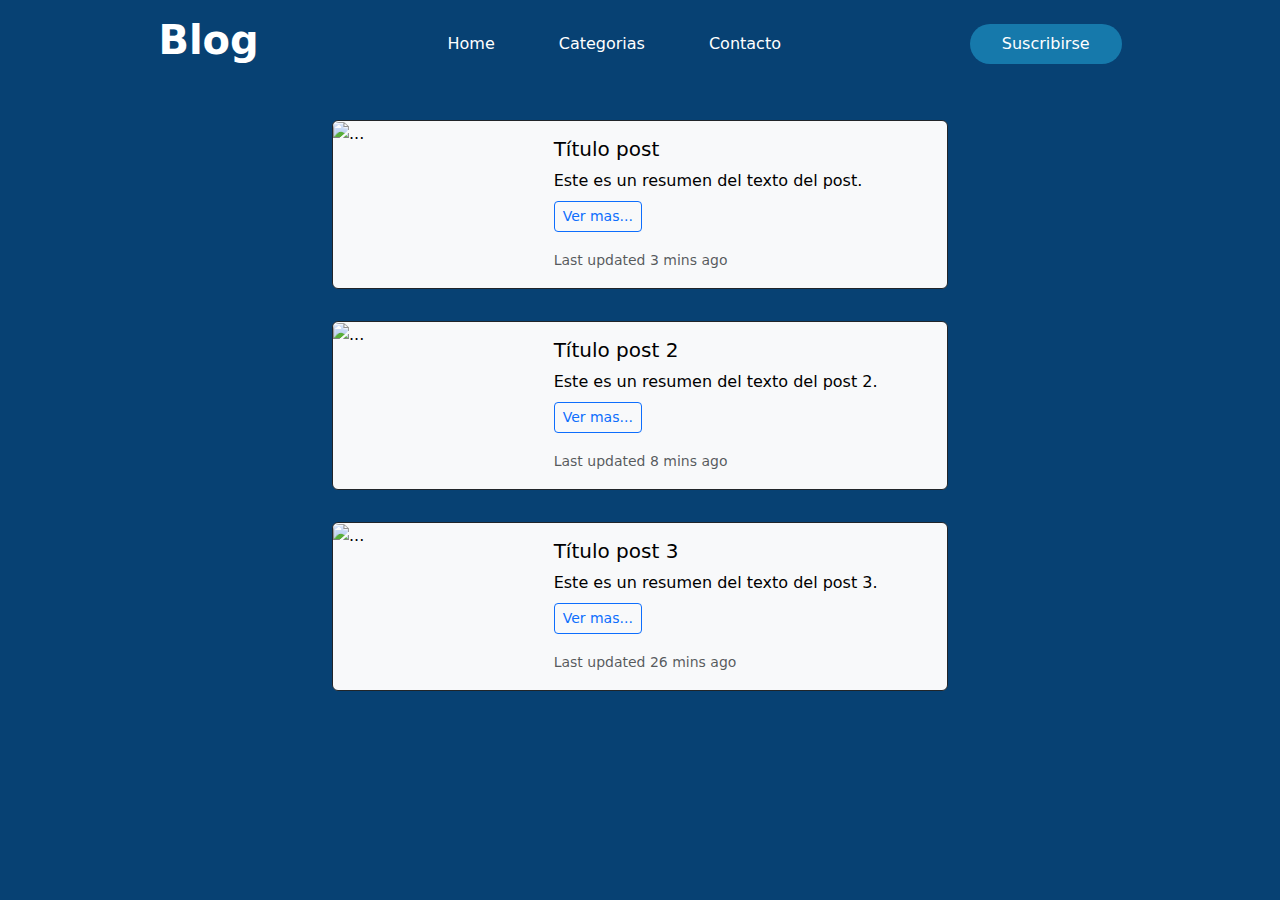
==== index.html @ 3eaf2124 "arreglos en cards" ====
<!DOCTYPE html>
<html lang="en">

<head>
  <meta charset="UTF-8" />
  <meta name="viewport" content="width=device-width, initial-scale=1.0" />
  <link href="https://cdn.jsdelivr.net/npm/bootstrap@5.3.3/dist/css/bootstrap.min.css" rel="stylesheet"
    integrity="sha384-QWTKZyjpPEjISv5WaRU9OFeRpok6YctnYmDr5pNlyT2bRjXh0JMhjY6hW+ALEwIH" crossorigin="anonymous" />
  <link rel="stylesheet" href="main.css" />
  <title>Maqueta Blog</title>
</head>

<body>
  <div class="mb-5">
    <header>
      <h1>Blog</h1>
      <nav id="nav-desktop">
        <ul>
          <li><a href="#">Home</a></li>
          <li><a href="#">Categorias</a></li>
          <!-- <li><a href="post.html">Posts</a></li> -->
          <!-- <li><a href="#">Ultimos</a></li> -->
          <li><a href="contact.html">Contacto</a></li>
        </ul>
      </nav>
      <button>Suscribirse</button>

      <div id="hamburger-icon" onclick="toggleMobileMenu(this)">
        <div class="bar1"></div>
        <div class="bar2"></div>
        <div class="bar3"></div>
        <ul class="mobile-menu">
          <li><a href="#">Home</a></li>
          <li><a href="#">Categorias</a></li>
          <!-- <li><a href="post.html">Posts</a></li> -->
          <!-- <li><a href="/#">Ultimos</a></li> -->
          <li><a href="contact.html">Contacto</a></li>
          <li><a href="/#">Suscribirse</a></li>
        </ul>
      </div>
    </header>
  </div>

  <div id="main-content" class="container d-flex flex-column gap-3 justify-content-center w-50">
    <div class="card text-bg-light border-dark mb-3">
      <div class="row g-0">
        <div class="col-md-4">
          <img src="https://picsum.photos/id/200/300/170" class="img-fluid rounded-start" alt="..." />
        </div>
        <div class="col-md-8">
          <div class="card-body">
            <h5 class="card-title">Título post</h5>
            <p class="card-text">
              Este es un resumen del texto del post. <br />              
              <a href="./post.html" class="btn btn-outline-primary btn-sm mt-2">Ver mas...</a>
            </p>
            <p class="card-text">
              <small class="text-body-secondary">Last updated 3 mins ago</small>
            </p>
          </div>
        </div>
      </div>
    </div>

    <div class="card text-bg-light border-dark mb-3">
      <div class="row g-0">
        <div class="col-md-4">
          <img src="https://picsum.photos/id/100/300/170" class="img-fluid rounded-start" alt="..." />
        </div>
        <div class="col-md-8">
          <div class="card-body">
            <h5 class="card-title">Título post 2</h5>
            <p class="card-text">
              Este es un resumen del texto del post 2. <br />
              <a href="./post.html" class="btn btn-outline-primary btn-sm mt-2">Ver mas...</a>
            </p>
            <p class="card-text">
              <small class="text-body-secondary">Last updated 8 mins ago</small>
            </p>
          </div>
        </div>
      </div>
    </div>

    <div class="card text-bg-light border-dark mb-3">
      <div class="row g-0">
        <div class="col-md-4">
          <img src="https://picsum.photos/id/300/300/170" class="img-fluid rounded-start" alt="..." />
        </div>
        <div class="col-md-8">
          <div class="card-body">
            <h5 class="card-title">Título post 3</h5>
            <p class="card-text">
              Este es un resumen del texto del post 3. <br />
              <a href="./post.html" class="btn btn-outline-primary btn-sm mt-2">Ver mas...</a>
            </p>
            <p class="card-text">
              <small class="text-body-secondary">Last updated 26 mins ago</small>
            </p>
          </div>
        </div>
      </div>
    </div>

  </div>

  <script src="https://cdn.jsdelivr.net/npm/bootstrap@5.3.3/dist/js/bootstrap.bundle.min.js"
    integrity="sha384-YvpcrYf0tY3lHB60NNkmXc5s9fDVZLESaAA55NDzOxhy9GkcIdslK1eN7N6jIeHz"
    crossorigin="anonymous"></script>
  <script src="index.js"></script>
</body>

</html>
---- main.css ----
body {
  background-color: #074173;
  color: #fff;
}

header {
  margin: 0.5rem 1rem;
  display: flex;
  flex-direction: row;
  justify-content: space-between;
}

h1 {
  font-weight: 700;
  font-size: 2.5em;
  text-align: center;
}

a {
  text-decoration: none;
}

nav ul a {
  text-decoration: none;
  color: #fff;
}

nav ul a:hover {
  border-bottom: 1px solid #5fbdff;
  color: #5fbdff;
  transition: all 0.1s;
}

ul {
  display: flex;
  flex-direction: column;
  justify-content: center;
  align-items: center;
  margin-bottom: 0;
  padding-left: 0;
}

li {
  list-style-type: none;
}

button {
  background-color: #1679ab;
  border: 0;
  border-radius: 25px;
  outline: none;
  padding: 0.5rem 2rem;
  color: white;
}

header button {
  display: none;
}

button:hover {
  background-color: #5fbdff;
  transition: background-color 0.3s;
}

#nav-desktop {
  display: none;
}

#hamburger-icon {
  margin: auto 0;
  display: flex;
  flex-direction: column;
  cursor: pointer;
}

#hamburger-icon div {
  width: 35px;
  height: 3px;
  background-color: white;
  margin: 6px 0;
  transition: 0.4s;
}

.open .bar1 {
  -webkit-transform: rotate(-45deg) translate(-6px, 6px);
  transform: rotate(-45deg) translate(-10px, 10px);
}

.open .bar2 {
  opacity: 0;
}

.open .bar3 {
  -webkit-transform: rotate(45deg) translate(-6px, -8px);
  transform: rotate(45deg) translate(-10px, -10px);
}

.open .mobile-menu {
  display: flex;
  flex-direction: column;
  align-items: center;
  justify-content: flex-start;
}

.mobile-menu {
  display: none;
  position: absolute;
  top: 50px;
  left: 0;
  height: calc(100vh - 50px);
  width: 100%;
}

.mobile-menu li {
  margin-bottom: 10px;
}

@media (min-width: 768px) {
  header {
    flex-direction: row;
    margin: 1rem 4rem;
    justify-content: space-around;
    align-items: center;
  }

  ul {
    flex-direction: row;
    justify-content: center;
    gap: 4rem;
    align-items: center;
    margin-bottom: 0;
  }

  header nav {
    display: block;
  }

  #hamburger-icon {
    display: none;
  }

  #nav-desktop {
    display: flex;
  }
  header button {
    display: block;
  }
}
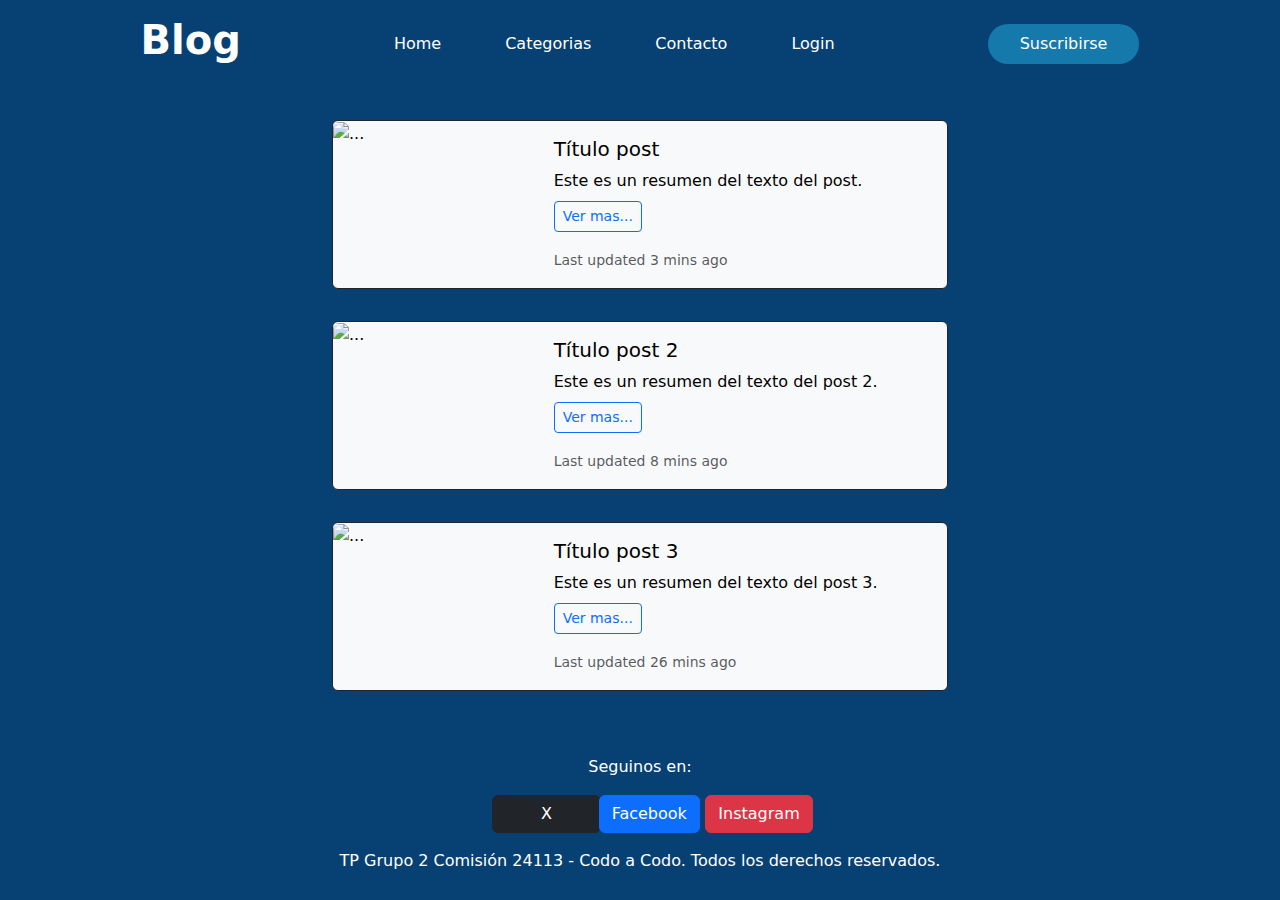
==== commit 7ea9c9aa: "footer carlos y arreglos menu" ====
--- a/index.html
+++ b/index.html
@@ -16,11 +16,11 @@
       <h1>Blog</h1>
       <nav id="nav-desktop">
         <ul>
-          <li><a href="#">Home</a></li>
-          <li><a href="#">Categorias</a></li>
-          <!-- <li><a href="post.html">Posts</a></li> -->
+          <li><a href="./index.html">Home</a></li>
+          <li><a href="#">Categorias</a></li>          
           <!-- <li><a href="#">Ultimos</a></li> -->
           <li><a href="contact.html">Contacto</a></li>
+          <li><a href="#">Login</a></li>
         </ul>
       </nav>
       <button>Suscribirse</button>
@@ -30,11 +30,12 @@
         <div class="bar2"></div>
         <div class="bar3"></div>
         <ul class="mobile-menu">
-          <li><a href="#">Home</a></li>
+          <li><a href="./index.html">Home</a></li>
           <li><a href="#">Categorias</a></li>
           <!-- <li><a href="post.html">Posts</a></li> -->
           <!-- <li><a href="/#">Ultimos</a></li> -->
           <li><a href="contact.html">Contacto</a></li>
+          <li><a href="#">Login</a></li>
           <li><a href="/#">Suscribirse</a></li>
         </ul>
       </div>
@@ -85,7 +86,7 @@
     <div class="card text-bg-light border-dark mb-3">
       <div class="row g-0">
         <div class="col-md-4">
-          <img src="https://picsum.photos/id/300/300/170" class="img-fluid rounded-start" alt="..." />
+          <img src="https://picsum.photos/id/305/300/170" class="img-fluid rounded-start" alt="..." />
         </div>
         <div class="col-md-8">
           <div class="card-body">
@@ -104,6 +105,29 @@
 
   </div>
 
+  <!-- pie de pagina -->
+  <footer class="container-fluid d-flex flex-column justify-content-center mt-5 gap-3">
+    <div class="row">
+      <div class="col-12 text-center">Seguinos en:</div>
+    </div>
+    <div class="row justify-content-center">
+      <div class="col-1 text-center">
+        <a href="https://twitter.com/inicio" target="_blank" class="btn btn-dark ps-5 pe-5">X</a>
+      </div>
+      <div class="col-1 text-center">
+        <a href="https://facebook.com/inicio" target="_blank" class="btn btn-primary">Facebook</a>
+      </div>
+      <div class="col-1 text-center">
+        <a href="https://instagram.com/inicio" target="_blank" class="btn btn-danger">Instagram</a>
+      </div>
+    </div>
+    <div class="row">
+      <div class="col-12 text-center">
+        TP Grupo 2 Comisión 24113 - Codo a Codo. Todos los derechos reservados.
+      </div>
+    </div>
+  </footer>
+
   <script src="https://cdn.jsdelivr.net/npm/bootstrap@5.3.3/dist/js/bootstrap.bundle.min.js"
     integrity="sha384-YvpcrYf0tY3lHB60NNkmXc5s9fDVZLESaAA55NDzOxhy9GkcIdslK1eN7N6jIeHz"
     crossorigin="anonymous"></script>
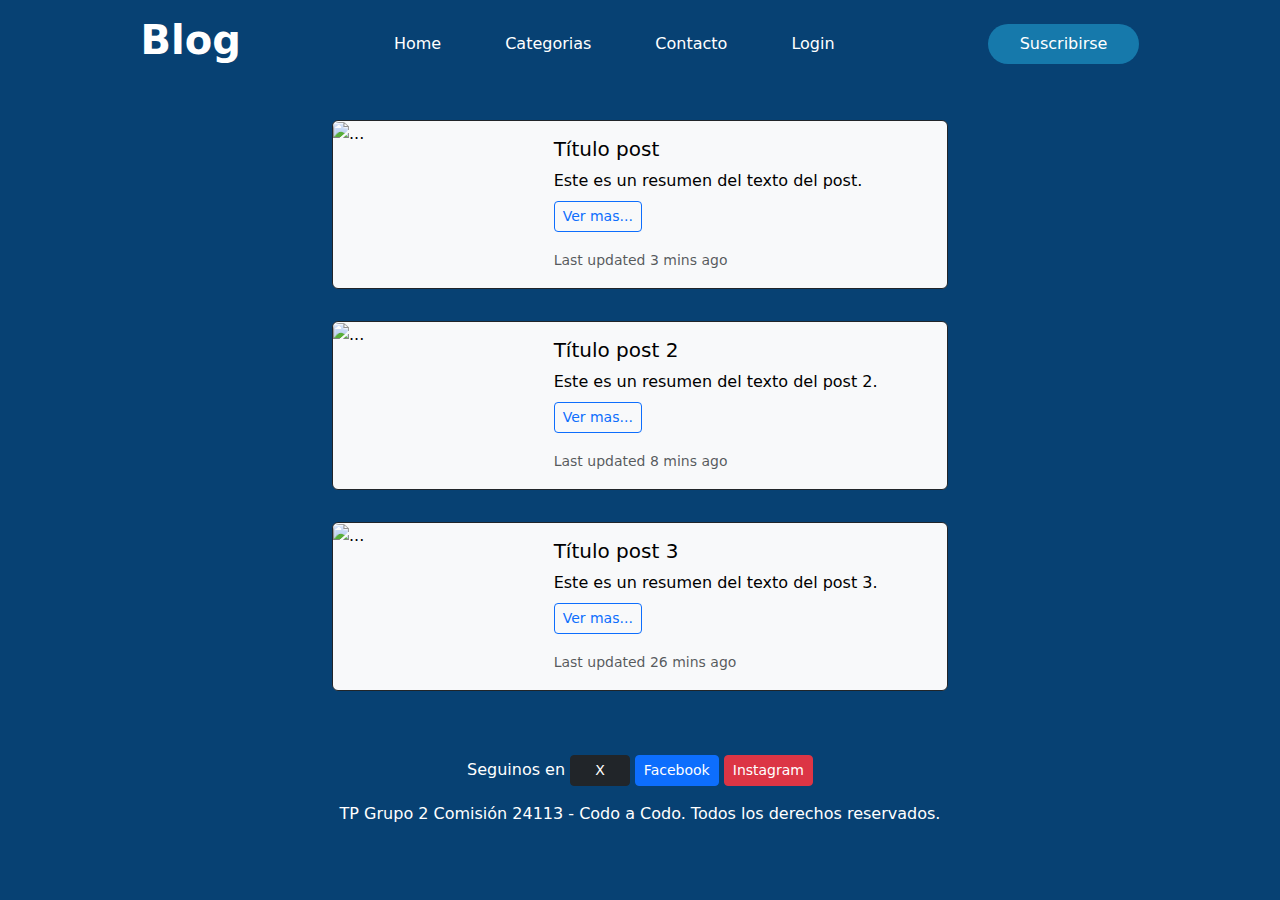
==== commit 2b61c851: "correcciones footer" ====
--- a/index.html
+++ b/index.html
@@ -1,137 +1,185 @@
 <!DOCTYPE html>
 <html lang="en">
+  <head>
+    <meta charset="UTF-8" />
+    <meta name="viewport" content="width=device-width, initial-scale=1.0" />
+    <link
+      href="https://cdn.jsdelivr.net/npm/bootstrap@5.3.3/dist/css/bootstrap.min.css"
+      rel="stylesheet"
+      integrity="sha384-QWTKZyjpPEjISv5WaRU9OFeRpok6YctnYmDr5pNlyT2bRjXh0JMhjY6hW+ALEwIH"
+      crossorigin="anonymous"
+    />
+    <link rel="stylesheet" href="main.css" />
+    <title>Maqueta Blog</title>
+  </head>
 
-<head>
-  <meta charset="UTF-8" />
-  <meta name="viewport" content="width=device-width, initial-scale=1.0" />
-  <link href="https://cdn.jsdelivr.net/npm/bootstrap@5.3.3/dist/css/bootstrap.min.css" rel="stylesheet"
-    integrity="sha384-QWTKZyjpPEjISv5WaRU9OFeRpok6YctnYmDr5pNlyT2bRjXh0JMhjY6hW+ALEwIH" crossorigin="anonymous" />
-  <link rel="stylesheet" href="main.css" />
-  <title>Maqueta Blog</title>
-</head>
+  <body>
+    <div class="mb-5">
+      <header>
+        <h1>Blog</h1>
+        <nav id="nav-desktop">
+          <ul>
+            <li><a href="./index.html">Home</a></li>
+            <li><a href="#">Categorias</a></li>
+            <!-- <li><a href="#">Ultimos</a></li> -->
+            <li><a href="contact.html">Contacto</a></li>
+            <li><a href="#">Login</a></li>
+          </ul>
+        </nav>
+        <button>Suscribirse</button>
 
-<body>
-  <div class="mb-5">
-    <header>
-      <h1>Blog</h1>
-      <nav id="nav-desktop">
-        <ul>
-          <li><a href="./index.html">Home</a></li>
-          <li><a href="#">Categorias</a></li>          
-          <!-- <li><a href="#">Ultimos</a></li> -->
-          <li><a href="contact.html">Contacto</a></li>
-          <li><a href="#">Login</a></li>
-        </ul>
-      </nav>
-      <button>Suscribirse</button>
+        <div id="hamburger-icon" onclick="toggleMobileMenu(this)">
+          <div class="bar1"></div>
+          <div class="bar2"></div>
+          <div class="bar3"></div>
+          <ul class="mobile-menu">
+            <li><a href="./index.html">Home</a></li>
+            <li><a href="#">Categorias</a></li>
+            <!-- <li><a href="post.html">Posts</a></li> -->
+            <!-- <li><a href="/#">Ultimos</a></li> -->
+            <li><a href="contact.html">Contacto</a></li>
+            <li><a href="#">Login</a></li>
+            <li><a href="/#">Suscribirse</a></li>
+          </ul>
+        </div>
+      </header>
+    </div>
 
-      <div id="hamburger-icon" onclick="toggleMobileMenu(this)">
-        <div class="bar1"></div>
-        <div class="bar2"></div>
-        <div class="bar3"></div>
-        <ul class="mobile-menu">
-          <li><a href="./index.html">Home</a></li>
-          <li><a href="#">Categorias</a></li>
-          <!-- <li><a href="post.html">Posts</a></li> -->
-          <!-- <li><a href="/#">Ultimos</a></li> -->
-          <li><a href="contact.html">Contacto</a></li>
-          <li><a href="#">Login</a></li>
-          <li><a href="/#">Suscribirse</a></li>
-        </ul>
+    <div
+      id="main-content"
+      class="container d-flex flex-column gap-3 justify-content-center w-50"
+    >
+      <div class="card text-bg-light border-dark mb-3">
+        <div class="row g-0">
+          <div class="col-md-4">
+            <img
+              src="https://picsum.photos/id/200/300/170"
+              class="img-fluid rounded-start"
+              alt="..."
+            />
+          </div>
+          <div class="col-md-8">
+            <div class="card-body">
+              <h5 class="card-title">Título post</h5>
+              <p class="card-text">
+                Este es un resumen del texto del post. <br />
+                <a
+                  href="./post.html"
+                  class="btn btn-outline-primary btn-sm mt-2"
+                  >Ver mas...</a
+                >
+              </p>
+              <p class="card-text">
+                <small class="text-body-secondary"
+                  >Last updated 3 mins ago</small
+                >
+              </p>
+            </div>
+          </div>
+        </div>
       </div>
-    </header>
-  </div>
 
-  <div id="main-content" class="container d-flex flex-column gap-3 justify-content-center w-50">
-    <div class="card text-bg-light border-dark mb-3">
-      <div class="row g-0">
-        <div class="col-md-4">
-          <img src="https://picsum.photos/id/200/300/170" class="img-fluid rounded-start" alt="..." />
+      <div class="card text-bg-light border-dark mb-3">
+        <div class="row g-0">
+          <div class="col-md-4">
+            <img
+              src="https://picsum.photos/id/100/300/170"
+              class="img-fluid rounded-start"
+              alt="..."
+            />
+          </div>
+          <div class="col-md-8">
+            <div class="card-body">
+              <h5 class="card-title">Título post 2</h5>
+              <p class="card-text">
+                Este es un resumen del texto del post 2. <br />
+                <a
+                  href="./post.html"
+                  class="btn btn-outline-primary btn-sm mt-2"
+                  >Ver mas...</a
+                >
+              </p>
+              <p class="card-text">
+                <small class="text-body-secondary"
+                  >Last updated 8 mins ago</small
+                >
+              </p>
+            </div>
+          </div>
         </div>
-        <div class="col-md-8">
-          <div class="card-body">
-            <h5 class="card-title">Título post</h5>
-            <p class="card-text">
-              Este es un resumen del texto del post. <br />              
-              <a href="./post.html" class="btn btn-outline-primary btn-sm mt-2">Ver mas...</a>
-            </p>
-            <p class="card-text">
-              <small class="text-body-secondary">Last updated 3 mins ago</small>
-            </p>
+      </div>
+
+      <div class="card text-bg-light border-dark mb-3">
+        <div class="row g-0">
+          <div class="col-md-4">
+            <img
+              src="https://picsum.photos/id/305/300/170"
+              class="img-fluid rounded-start"
+              alt="..."
+            />
+          </div>
+          <div class="col-md-8">
+            <div class="card-body">
+              <h5 class="card-title">Título post 3</h5>
+              <p class="card-text">
+                Este es un resumen del texto del post 3. <br />
+                <a
+                  href="./post.html"
+                  class="btn btn-outline-primary btn-sm mt-2"
+                  >Ver mas...</a
+                >
+              </p>
+              <p class="card-text">
+                <small class="text-body-secondary"
+                  >Last updated 26 mins ago</small
+                >
+              </p>
+            </div>
           </div>
         </div>
       </div>
     </div>
 
-    <div class="card text-bg-light border-dark mb-3">
-      <div class="row g-0">
-        <div class="col-md-4">
-          <img src="https://picsum.photos/id/100/300/170" class="img-fluid rounded-start" alt="..." />
-        </div>
-        <div class="col-md-8">
-          <div class="card-body">
-            <h5 class="card-title">Título post 2</h5>
-            <p class="card-text">
-              Este es un resumen del texto del post 2. <br />
-              <a href="./post.html" class="btn btn-outline-primary btn-sm mt-2">Ver mas...</a>
-            </p>
-            <p class="card-text">
-              <small class="text-body-secondary">Last updated 8 mins ago</small>
-            </p>
-          </div>
+    <!-- pie de pagina -->
+    <footer
+      class="container-fluid d-flex flex-column justify-content-center mt-5 gap-3"
+    >
+      <div class="row">
+        <div class="col text-center">
+          Seguinos en
+          <a
+            href="https://twitter.com/inicio"
+            target="_blank"
+            class="btn btn-dark btn-sm ps-4 pe-4"
+            >X</a
+          >
+          <a
+            href="https://facebook.com/inicio"
+            target="_blank"
+            class="btn btn-primary btn-sm"
+            >Facebook</a
+          >
+          <a
+            href="https://instagram.com/inicio"
+            target="_blank"
+            class="btn btn-danger btn-sm"
+            >Instagram</a
+          >
         </div>
       </div>
-    </div>
-
-    <div class="card text-bg-light border-dark mb-3">
-      <div class="row g-0">
-        <div class="col-md-4">
-          <img src="https://picsum.photos/id/305/300/170" class="img-fluid rounded-start" alt="..." />
-        </div>
-        <div class="col-md-8">
-          <div class="card-body">
-            <h5 class="card-title">Título post 3</h5>
-            <p class="card-text">
-              Este es un resumen del texto del post 3. <br />
-              <a href="./post.html" class="btn btn-outline-primary btn-sm mt-2">Ver mas...</a>
-            </p>
-            <p class="card-text">
-              <small class="text-body-secondary">Last updated 26 mins ago</small>
-            </p>
-          </div>
+      <div class="row">
+        <div class="col-12 text-center">
+          TP Grupo 2 Comisión 24113 - Codo a Codo. Todos los derechos
+          reservados.
         </div>
       </div>
-    </div>
+    </footer>
 
-  </div>
-
-  <!-- pie de pagina -->
-  <footer class="container-fluid d-flex flex-column justify-content-center mt-5 gap-3">
-    <div class="row">
-      <div class="col-12 text-center">Seguinos en:</div>
-    </div>
-    <div class="row justify-content-center">
-      <div class="col-1 text-center">
-        <a href="https://twitter.com/inicio" target="_blank" class="btn btn-dark ps-5 pe-5">X</a>
-      </div>
-      <div class="col-1 text-center">
-        <a href="https://facebook.com/inicio" target="_blank" class="btn btn-primary">Facebook</a>
-      </div>
-      <div class="col-1 text-center">
-        <a href="https://instagram.com/inicio" target="_blank" class="btn btn-danger">Instagram</a>
-      </div>
-    </div>
-    <div class="row">
-      <div class="col-12 text-center">
-        TP Grupo 2 Comisión 24113 - Codo a Codo. Todos los derechos reservados.
-      </div>
-    </div>
-  </footer>
-
-  <script src="https://cdn.jsdelivr.net/npm/bootstrap@5.3.3/dist/js/bootstrap.bundle.min.js"
-    integrity="sha384-YvpcrYf0tY3lHB60NNkmXc5s9fDVZLESaAA55NDzOxhy9GkcIdslK1eN7N6jIeHz"
-    crossorigin="anonymous"></script>
-  <script src="index.js"></script>
-</body>
-
-</html>+    <script
+      src="https://cdn.jsdelivr.net/npm/bootstrap@5.3.3/dist/js/bootstrap.bundle.min.js"
+      integrity="sha384-YvpcrYf0tY3lHB60NNkmXc5s9fDVZLESaAA55NDzOxhy9GkcIdslK1eN7N6jIeHz"
+      crossorigin="anonymous"
+    ></script>
+    <script src="index.js"></script>
+  </body>
+</html>
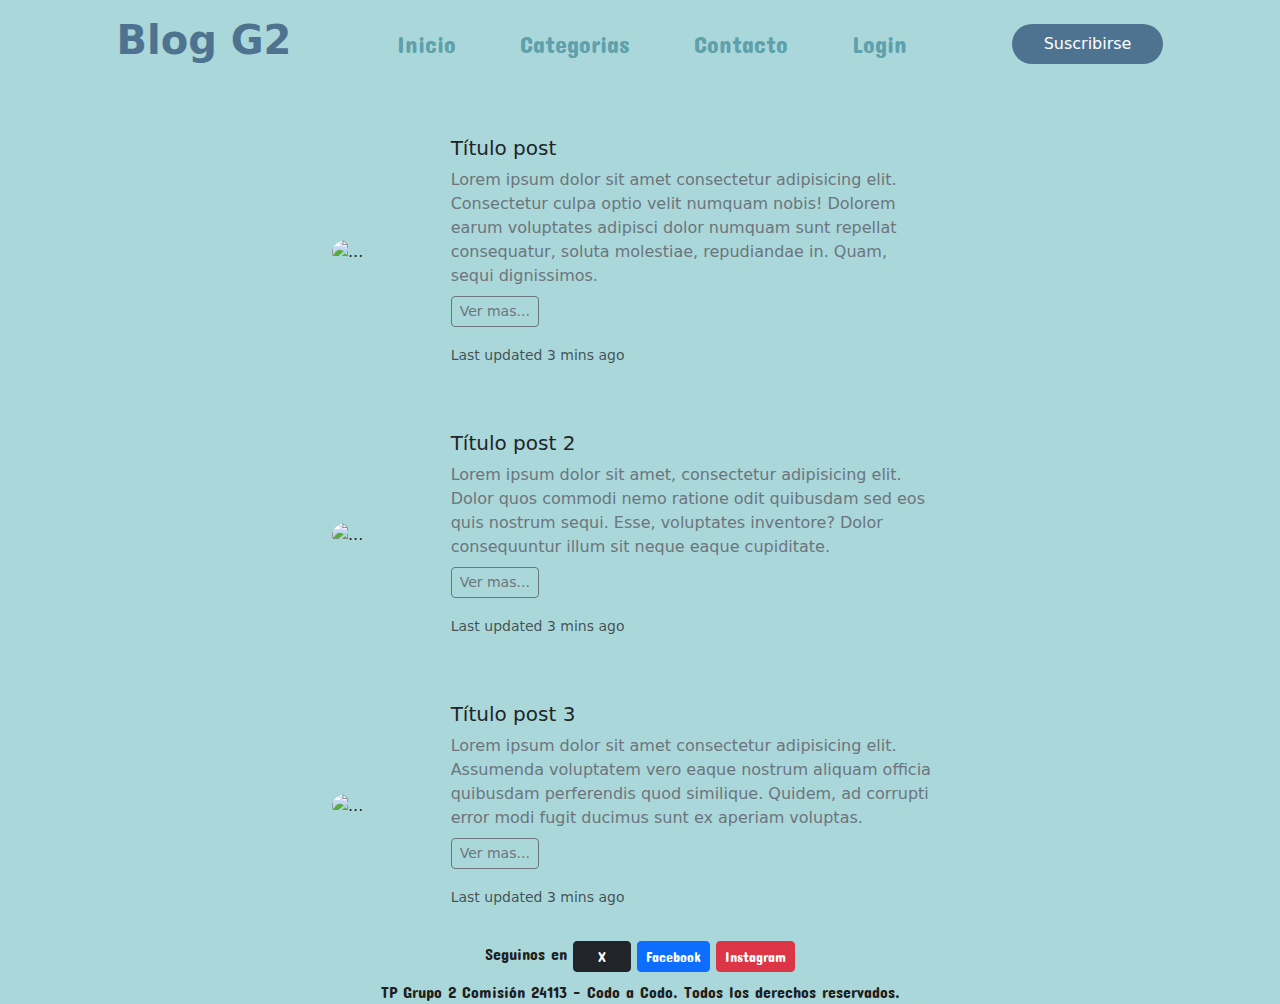
==== commit 5b8a3e95: "modificaciones estilos" ====
--- a/index.html
+++ b/index.html
@@ -1,185 +1,132 @@
 <!DOCTYPE html>
 <html lang="en">
-  <head>
-    <meta charset="UTF-8" />
-    <meta name="viewport" content="width=device-width, initial-scale=1.0" />
-    <link
-      href="https://cdn.jsdelivr.net/npm/bootstrap@5.3.3/dist/css/bootstrap.min.css"
-      rel="stylesheet"
-      integrity="sha384-QWTKZyjpPEjISv5WaRU9OFeRpok6YctnYmDr5pNlyT2bRjXh0JMhjY6hW+ALEwIH"
-      crossorigin="anonymous"
-    />
-    <link rel="stylesheet" href="main.css" />
-    <title>Maqueta Blog</title>
-  </head>
 
-  <body>
-    <div class="mb-5">
-      <header>
-        <h1>Blog</h1>
-        <nav id="nav-desktop">
-          <ul>
-            <li><a href="./index.html">Home</a></li>
-            <li><a href="#">Categorias</a></li>
-            <!-- <li><a href="#">Ultimos</a></li> -->
-            <li><a href="contact.html">Contacto</a></li>
-            <li><a href="#">Login</a></li>
-          </ul>
-        </nav>
-        <button>Suscribirse</button>
+<head>
+  <meta charset="UTF-8" />
+  <meta name="viewport" content="width=device-width, initial-scale=1.0" />
+  <link href="https://cdn.jsdelivr.net/npm/bootstrap@5.3.3/dist/css/bootstrap.min.css" rel="stylesheet"
+    integrity="sha384-QWTKZyjpPEjISv5WaRU9OFeRpok6YctnYmDr5pNlyT2bRjXh0JMhjY6hW+ALEwIH" crossorigin="anonymous" />
+  <link rel="stylesheet" href="main.css" />
+  <title>Blog G2</title>
+</head>
 
-        <div id="hamburger-icon" onclick="toggleMobileMenu(this)">
-          <div class="bar1"></div>
-          <div class="bar2"></div>
-          <div class="bar3"></div>
-          <ul class="mobile-menu">
-            <li><a href="./index.html">Home</a></li>
-            <li><a href="#">Categorias</a></li>
-            <!-- <li><a href="post.html">Posts</a></li> -->
-            <!-- <li><a href="/#">Ultimos</a></li> -->
-            <li><a href="contact.html">Contacto</a></li>
-            <li><a href="#">Login</a></li>
-            <li><a href="/#">Suscribirse</a></li>
-          </ul>
+<body>
+  <div class="mb-5">
+    <header>
+      <h1>Blog G2</h1>
+      <nav id="nav-desktop">
+        <ul>
+          <li><a href="./index.html">Inicio</a></li>
+          <li><a href="#">Categorias</a></li>
+          <!-- <li><a href="#">Ultimos</a></li> -->
+          <li><a href="contact.html">Contacto</a></li>
+          <li><a href="login.html">Login</a></li>
+        </ul>
+      </nav>
+      <button>Suscribirse</button>
+
+      <div id="hamburger-icon" onclick="toggleMobileMenu(this)">
+        <div class="bar1"></div>
+        <div class="bar2"></div>
+        <div class="bar3"></div>
+        <ul class="mobile-menu">
+          <li><a href="./index.html">Inicio</a></li>
+          <li><a href="#">Categorias</a></li>
+          <!-- <li><a href="post.html">Posts</a></li> -->
+          <!-- <li><a href="/#">Ultimos</a></li> -->
+          <li><a href="contact.html">Contacto</a></li>
+          <li><a href="login.html">Login</a></li>
+          <li><a href="/#">Suscribirse</a></li>
+        </ul>
+      </div>
+    </header>
+  </div>
+
+  <div id="main-content" class="container d-flex flex-column gap-3 justify-content-center w-50">
+    <div class="card bg-transparent mb-3 border border-0">
+      <div class="row g-0">
+        <div class="col-md-2 d-flex align-items-center">
+          <img src="https://picsum.photos/id/200/400/400" class="img-fluid rounded-circle" alt="..." />
         </div>
-      </header>
-    </div>
-
-    <div
-      id="main-content"
-      class="container d-flex flex-column gap-3 justify-content-center w-50"
-    >
-      <div class="card text-bg-light border-dark mb-3">
-        <div class="row g-0">
-          <div class="col-md-4">
-            <img
-              src="https://picsum.photos/id/200/300/170"
-              class="img-fluid rounded-start"
-              alt="..."
-            />
-          </div>
-          <div class="col-md-8">
-            <div class="card-body">
-              <h5 class="card-title">Título post</h5>
-              <p class="card-text">
-                Este es un resumen del texto del post. <br />
-                <a
-                  href="./post.html"
-                  class="btn btn-outline-primary btn-sm mt-2"
-                  >Ver mas...</a
-                >
-              </p>
-              <p class="card-text">
-                <small class="text-body-secondary"
-                  >Last updated 3 mins ago</small
-                >
-              </p>
-            </div>
-          </div>
-        </div>
-      </div>
-
-      <div class="card text-bg-light border-dark mb-3">
-        <div class="row g-0">
-          <div class="col-md-4">
-            <img
-              src="https://picsum.photos/id/100/300/170"
-              class="img-fluid rounded-start"
-              alt="..."
-            />
-          </div>
-          <div class="col-md-8">
-            <div class="card-body">
-              <h5 class="card-title">Título post 2</h5>
-              <p class="card-text">
-                Este es un resumen del texto del post 2. <br />
-                <a
-                  href="./post.html"
-                  class="btn btn-outline-primary btn-sm mt-2"
-                  >Ver mas...</a
-                >
-              </p>
-              <p class="card-text">
-                <small class="text-body-secondary"
-                  >Last updated 8 mins ago</small
-                >
-              </p>
-            </div>
-          </div>
-        </div>
-      </div>
-
-      <div class="card text-bg-light border-dark mb-3">
-        <div class="row g-0">
-          <div class="col-md-4">
-            <img
-              src="https://picsum.photos/id/305/300/170"
-              class="img-fluid rounded-start"
-              alt="..."
-            />
-          </div>
-          <div class="col-md-8">
-            <div class="card-body">
-              <h5 class="card-title">Título post 3</h5>
-              <p class="card-text">
-                Este es un resumen del texto del post 3. <br />
-                <a
-                  href="./post.html"
-                  class="btn btn-outline-primary btn-sm mt-2"
-                  >Ver mas...</a
-                >
-              </p>
-              <p class="card-text">
-                <small class="text-body-secondary"
-                  >Last updated 26 mins ago</small
-                >
-              </p>
-            </div>
+        <div class="col-md-10">
+          <div class="card-body">
+            <h5 class="card-title">Título post</h5>
+            <p class="card-text text-secondary">
+              Lorem ipsum dolor sit amet consectetur adipisicing elit. Consectetur culpa optio velit numquam nobis! Dolorem earum voluptates adipisci dolor numquam sunt repellat consequatur, soluta molestiae, repudiandae in. Quam, sequi dignissimos.<br />
+              <a href="./post.html" class="btn btn-outline-secondary btn-sm mt-2">Ver mas...</a>
+            </p>
+            <p class="card-text">
+              <small class="text-body-secondary">Last updated 3 mins ago</small>
+            </p>
           </div>
         </div>
       </div>
     </div>
 
-    <!-- pie de pagina -->
-    <footer
-      class="container-fluid d-flex flex-column justify-content-center mt-5 gap-3"
-    >
-      <div class="row">
-        <div class="col text-center">
-          Seguinos en
-          <a
-            href="https://twitter.com/inicio"
-            target="_blank"
-            class="btn btn-dark btn-sm ps-4 pe-4"
-            >X</a
-          >
-          <a
-            href="https://facebook.com/inicio"
-            target="_blank"
-            class="btn btn-primary btn-sm"
-            >Facebook</a
-          >
-          <a
-            href="https://instagram.com/inicio"
-            target="_blank"
-            class="btn btn-danger btn-sm"
-            >Instagram</a
-          >
+    <div class="card bg-transparent mb-3 border border-0">
+      <div class="row g-0">
+        <div class="col-md-2 d-flex align-items-center">
+          <img src="https://picsum.photos/id/300/400/400" class="img-fluid rounded-circle" alt="..." />
+        </div>
+        <div class="col-md-10">
+          <div class="card-body">
+            <h5 class="card-title">Título post 2</h5>
+            <p class="card-text text-secondary">
+              Lorem ipsum dolor sit amet, consectetur adipisicing elit. Dolor quos commodi nemo ratione odit quibusdam sed eos quis nostrum sequi. Esse, voluptates inventore? Dolor consequuntur illum sit neque eaque cupiditate.<br />
+              <a href="./post.html" class="btn btn-outline-secondary btn-sm mt-2">Ver mas...</a>
+            </p>
+            <p class="card-text">
+              <small class="text-body-secondary">Last updated 3 mins ago</small>
+            </p>
+          </div>
         </div>
       </div>
-      <div class="row">
-        <div class="col-12 text-center">
-          TP Grupo 2 Comisión 24113 - Codo a Codo. Todos los derechos
-          reservados.
+    </div>
+
+    <div class="card bg-transparent mb-3 border border-0">
+      <div class="row g-0">
+        <div class="col-md-2 d-flex align-items-center">
+          <img src="https://picsum.photos/id/400/400/400" class="img-fluid rounded-circle" alt="..." />
+        </div>
+        <div class="col-md-10">
+          <div class="card-body">
+            <h5 class="card-title">Título post 3</h5>
+            <p class="card-text text-secondary">
+              Lorem ipsum dolor sit amet consectetur adipisicing elit. Assumenda voluptatem vero eaque nostrum aliquam officia quibusdam perferendis quod similique. Quidem, ad corrupti error modi fugit ducimus sunt ex aperiam voluptas.<br />
+              <a href="./post.html" class="btn btn-outline-secondary btn-sm mt-2">Ver mas...</a>
+            </p>
+            <p class="card-text">
+              <small class="text-body-secondary">Last updated 3 mins ago</small>
+            </p>
+          </div>
         </div>
       </div>
-    </footer>
+    </div>
 
-    <script
-      src="https://cdn.jsdelivr.net/npm/bootstrap@5.3.3/dist/js/bootstrap.bundle.min.js"
-      integrity="sha384-YvpcrYf0tY3lHB60NNkmXc5s9fDVZLESaAA55NDzOxhy9GkcIdslK1eN7N6jIeHz"
-      crossorigin="anonymous"
-    ></script>
-    <script src="index.js"></script>
-  </body>
-</html>
+  </div>
+
+  <!-- pie de pagina -->
+  <footer class="container-fluid d-flex flex-column justify-content-center gap-2">
+    <div class="row">
+      <div class="col text-center">
+        Seguinos en
+        <a href="https://twitter.com/inicio" target="_blank" class="btn btn-dark btn-sm ps-4 pe-4">X</a>
+        <a href="https://facebook.com/inicio" target="_blank" class="btn btn-primary btn-sm">Facebook</a>
+        <a href="https://instagram.com/inicio" target="_blank" class="btn btn-danger btn-sm">Instagram</a>
+      </div>
+    </div>
+    <div class="row">
+      <div class="col-12 text-center">
+        TP Grupo 2 Comisión 24113 - Codo a Codo. Todos los derechos
+        reservados.
+      </div>
+    </div>
+  </footer>
+
+  <script src="https://cdn.jsdelivr.net/npm/bootstrap@5.3.3/dist/js/bootstrap.bundle.min.js"
+    integrity="sha384-YvpcrYf0tY3lHB60NNkmXc5s9fDVZLESaAA55NDzOxhy9GkcIdslK1eN7N6jIeHz"
+    crossorigin="anonymous"></script>
+  <script src="index.js"></script>
+</body>
+
+</html>--- a/main.css
+++ b/main.css
@@ -1,6 +1,18 @@
+@import url('https://fonts.googleapis.com/css2?family=Concert+One&display=swap');
+
+:root {
+  --fondo: #AAD7D9;
+  --decoraciones: #92C7CF;
+  --fuente: #5ea1ac;
+  --fuente-fuerte: #4e7391;
+  --blanco: #FBF9F1;
+  --gris: #E5E1DA;
+
+}
+
 body {
-  background-color: #074173;
-  color: #fff;
+  background-color: var(--fondo);
+  color: var(--fuente-fuerte);
 }
 
 header {
@@ -22,12 +34,12 @@
 
 nav ul a {
   text-decoration: none;
-  color: #fff;
+  color: var(--fuente);
 }
 
 nav ul a:hover {
-  border-bottom: 1px solid #5fbdff;
-  color: #5fbdff;
+  text-decoration: none;
+  color: var(--fuente-fuerte);
   transition: all 0.1s;
 }
 
@@ -45,7 +57,7 @@
 }
 
 button {
-  background-color: #1679ab;
+  background-color: var(--fuente-fuerte);
   border: 0;
   border-radius: 25px;
   outline: none;
@@ -58,7 +70,7 @@
 }
 
 button:hover {
-  background-color: #5fbdff;
+  background-color: var(--fuente);
   transition: background-color 0.3s;
 }
 
@@ -108,11 +120,11 @@
   top: 50px;
   left: 0;
   height: calc(100vh - 50px);
-  width: 100%;
+  width: 100%;  
 }
 
 .mobile-menu li {
-  margin-bottom: 10px;
+  margin-bottom: 10px;  
 }
 
 @media (min-width: 768px) {
@@ -141,8 +153,21 @@
 
   #nav-desktop {
     display: flex;
+    font-family: "Concert One", sans-serif;
+    font-weight: 400;
+    font-style: normal;
+    font-size: 1.5rem;
   }
+
   header button {
     display: block;
   }
+}
+
+footer {
+  font-family: "Concert One", sans-serif;
+  font-weight: 200;
+  font-style: normal;
+  font-size: 1rem;
+  color: #202020;
 }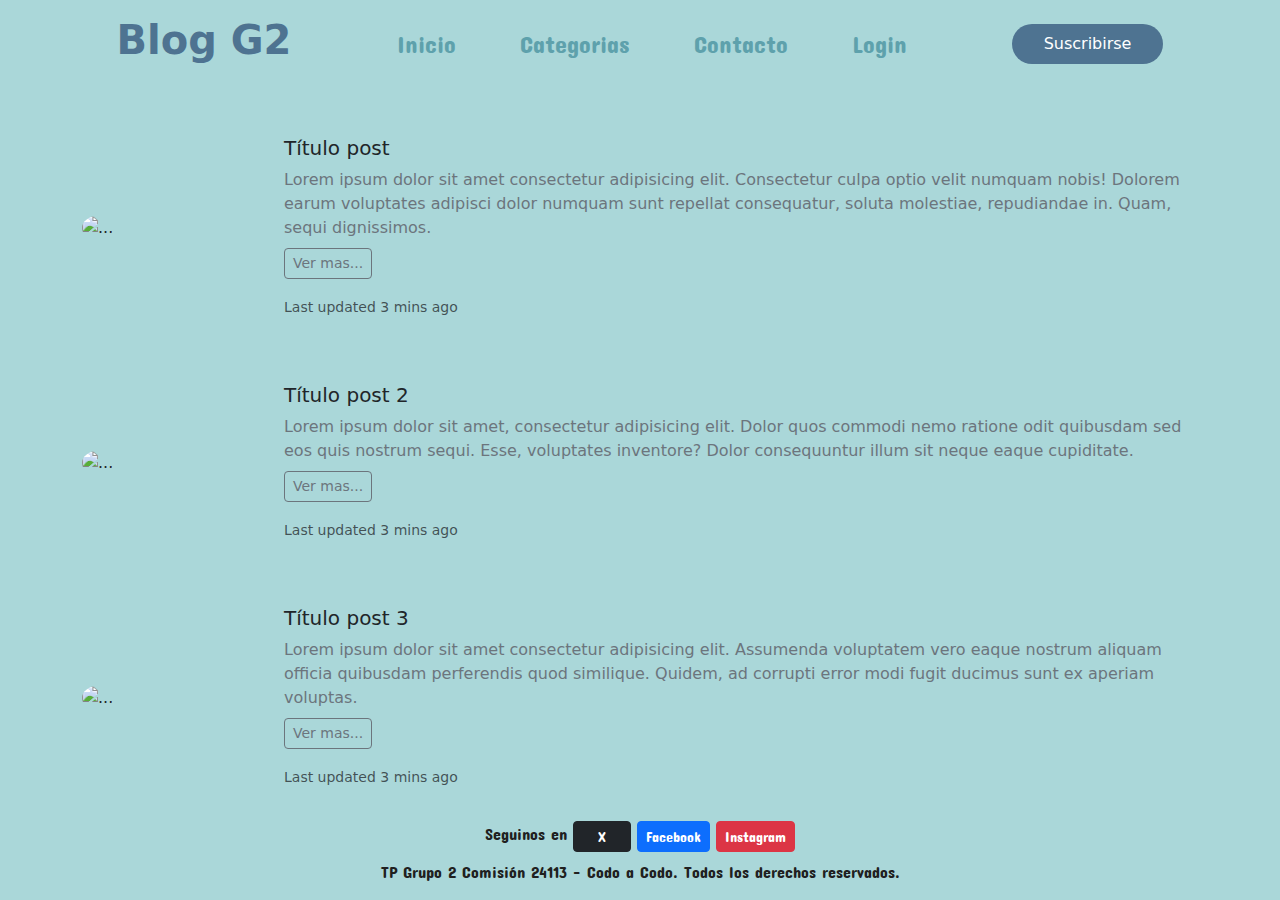
==== commit cf0fcc20: "fix ancho mobile" ====
--- a/index.html
+++ b/index.html
@@ -42,7 +42,7 @@
     </header>
   </div>
 
-  <div id="main-content" class="container d-flex flex-column gap-3 justify-content-center w-50">
+  <div id="main-content" class="container d-flex flex-column gap-3 justify-content-center">
     <div class="card bg-transparent mb-3 border border-0">
       <div class="row g-0">
         <div class="col-md-2 d-flex align-items-center">
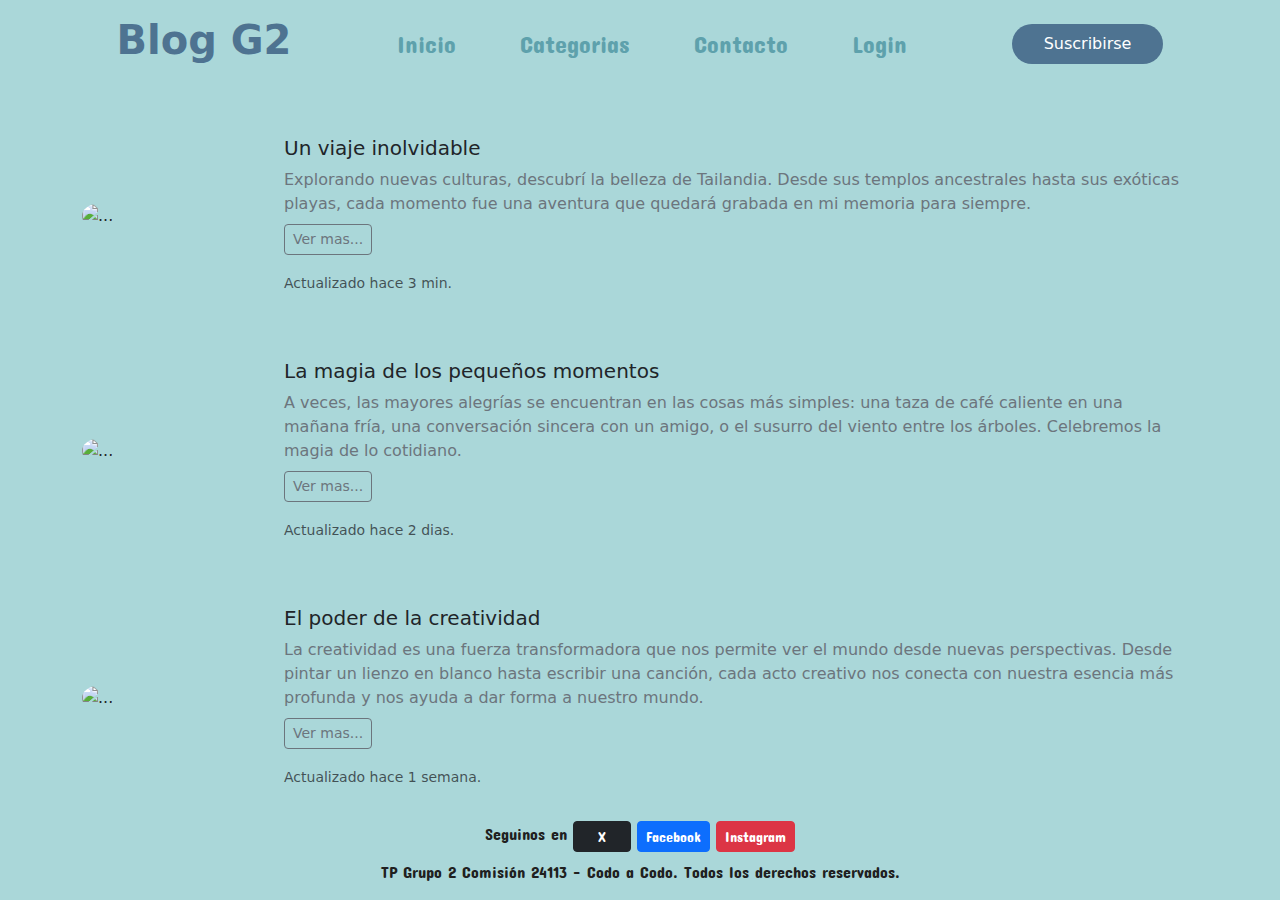
==== commit 1cc3e853: "agregados ejemplos de post reales" ====
--- a/index.html
+++ b/index.html
@@ -50,13 +50,13 @@
         </div>
         <div class="col-md-10">
           <div class="card-body">
-            <h5 class="card-title">Título post</h5>
+            <h5 class="card-title">Un viaje inolvidable</h5>
             <p class="card-text text-secondary">
-              Lorem ipsum dolor sit amet consectetur adipisicing elit. Consectetur culpa optio velit numquam nobis! Dolorem earum voluptates adipisci dolor numquam sunt repellat consequatur, soluta molestiae, repudiandae in. Quam, sequi dignissimos.<br />
+              Explorando nuevas culturas, descubrí la belleza de Tailandia. Desde sus templos ancestrales hasta sus exóticas playas, cada momento fue una aventura que quedará grabada en mi memoria para siempre.<br />
               <a href="./post.html" class="btn btn-outline-secondary btn-sm mt-2">Ver mas...</a>
             </p>
             <p class="card-text">
-              <small class="text-body-secondary">Last updated 3 mins ago</small>
+              <small class="text-body-secondary">Actualizado hace 3 min.</small>
             </p>
           </div>
         </div>
@@ -70,13 +70,13 @@
         </div>
         <div class="col-md-10">
           <div class="card-body">
-            <h5 class="card-title">Título post 2</h5>
+            <h5 class="card-title">La magia de los pequeños momentos</h5>
             <p class="card-text text-secondary">
-              Lorem ipsum dolor sit amet, consectetur adipisicing elit. Dolor quos commodi nemo ratione odit quibusdam sed eos quis nostrum sequi. Esse, voluptates inventore? Dolor consequuntur illum sit neque eaque cupiditate.<br />
+              A veces, las mayores alegrías se encuentran en las cosas más simples: una taza de café caliente en una mañana fría, una conversación sincera con un amigo, o el susurro del viento entre los árboles. Celebremos la magia de lo cotidiano.<br />
               <a href="./post.html" class="btn btn-outline-secondary btn-sm mt-2">Ver mas...</a>
             </p>
             <p class="card-text">
-              <small class="text-body-secondary">Last updated 3 mins ago</small>
+              <small class="text-body-secondary">Actualizado hace 2 dias.</small>
             </p>
           </div>
         </div>
@@ -90,13 +90,13 @@
         </div>
         <div class="col-md-10">
           <div class="card-body">
-            <h5 class="card-title">Título post 3</h5>
+            <h5 class="card-title">El poder de la creatividad</h5>
             <p class="card-text text-secondary">
-              Lorem ipsum dolor sit amet consectetur adipisicing elit. Assumenda voluptatem vero eaque nostrum aliquam officia quibusdam perferendis quod similique. Quidem, ad corrupti error modi fugit ducimus sunt ex aperiam voluptas.<br />
+              La creatividad es una fuerza transformadora que nos permite ver el mundo desde nuevas perspectivas. Desde pintar un lienzo en blanco hasta escribir una canción, cada acto creativo nos conecta con nuestra esencia más profunda y nos ayuda a dar forma a nuestro mundo.<br />
               <a href="./post.html" class="btn btn-outline-secondary btn-sm mt-2">Ver mas...</a>
             </p>
             <p class="card-text">
-              <small class="text-body-secondary">Last updated 3 mins ago</small>
+              <small class="text-body-secondary">Actualizado hace 1 semana.</small>
             </p>
           </div>
         </div>
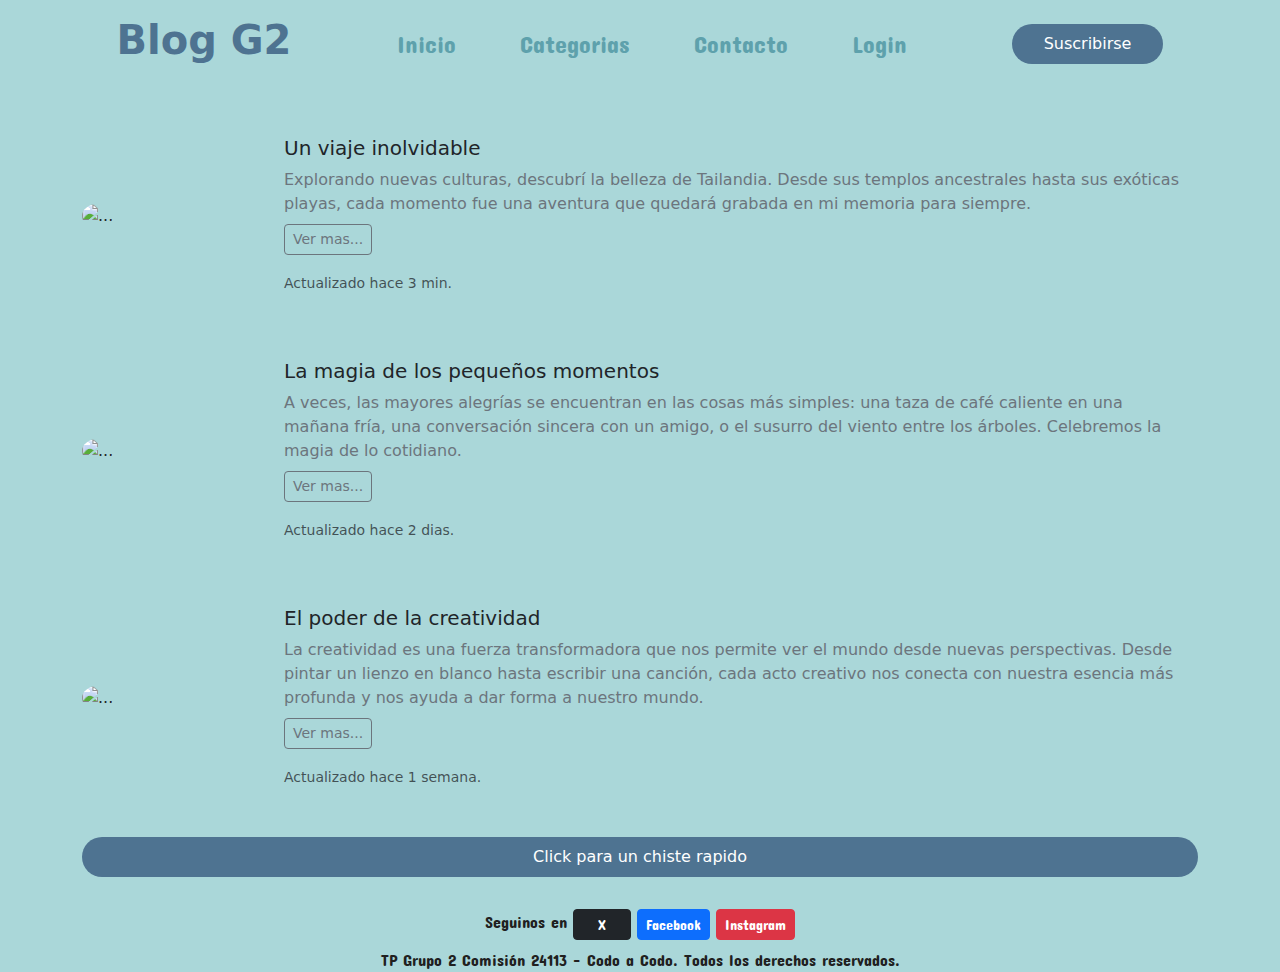
==== commit c9e541cb: "Added api" ====
--- a/index.html
+++ b/index.html
@@ -1,132 +1,196 @@
 <!DOCTYPE html>
 <html lang="en">
+  <head>
+    <meta charset="UTF-8" />
+    <meta name="viewport" content="width=device-width, initial-scale=1.0" />
+    <link
+      href="https://cdn.jsdelivr.net/npm/bootstrap@5.3.3/dist/css/bootstrap.min.css"
+      rel="stylesheet"
+      integrity="sha384-QWTKZyjpPEjISv5WaRU9OFeRpok6YctnYmDr5pNlyT2bRjXh0JMhjY6hW+ALEwIH"
+      crossorigin="anonymous"
+    />
+    <link rel="stylesheet" href="main.css" />
+    <title>Blog G2</title>
+  </head>
 
-<head>
-  <meta charset="UTF-8" />
-  <meta name="viewport" content="width=device-width, initial-scale=1.0" />
-  <link href="https://cdn.jsdelivr.net/npm/bootstrap@5.3.3/dist/css/bootstrap.min.css" rel="stylesheet"
-    integrity="sha384-QWTKZyjpPEjISv5WaRU9OFeRpok6YctnYmDr5pNlyT2bRjXh0JMhjY6hW+ALEwIH" crossorigin="anonymous" />
-  <link rel="stylesheet" href="main.css" />
-  <title>Blog G2</title>
-</head>
+  <body>
+    <div class="mb-5">
+      <header>
+        <h1>Blog G2</h1>
+        <nav id="nav-desktop">
+          <ul>
+            <li><a href="./index.html">Inicio</a></li>
+            <li><a href="#">Categorias</a></li>
+            <!-- <li><a href="#">Ultimos</a></li> -->
+            <li><a href="contact.html">Contacto</a></li>
+            <li><a href="login.html">Login</a></li>
+          </ul>
+        </nav>
+        <button>Suscribirse</button>
+        <div id="hamburger-icon" onclick="toggleMobileMenu(this)">
+          <div class="bar1"></div>
+          <div class="bar2"></div>
+          <div class="bar3"></div>
+          <ul class="mobile-menu">
+            <li><a href="./index.html">Inicio</a></li>
+            <li><a href="#">Categorias</a></li>
+            <!-- <li><a href="post.html">Posts</a></li> -->
+            <!-- <li><a href="/#">Ultimos</a></li> -->
+            <li><a href="contact.html">Contacto</a></li>
+            <li><a href="login.html">Login</a></li>
+            <li><a href="/#">Suscribirse</a></li>
+          </ul>
+        </div>
+      </header>
+    </div>
 
-<body>
-  <div class="mb-5">
-    <header>
-      <h1>Blog G2</h1>
-      <nav id="nav-desktop">
-        <ul>
-          <li><a href="./index.html">Inicio</a></li>
-          <li><a href="#">Categorias</a></li>
-          <!-- <li><a href="#">Ultimos</a></li> -->
-          <li><a href="contact.html">Contacto</a></li>
-          <li><a href="login.html">Login</a></li>
-        </ul>
-      </nav>
-      <button>Suscribirse</button>
-
-      <div id="hamburger-icon" onclick="toggleMobileMenu(this)">
-        <div class="bar1"></div>
-        <div class="bar2"></div>
-        <div class="bar3"></div>
-        <ul class="mobile-menu">
-          <li><a href="./index.html">Inicio</a></li>
-          <li><a href="#">Categorias</a></li>
-          <!-- <li><a href="post.html">Posts</a></li> -->
-          <!-- <li><a href="/#">Ultimos</a></li> -->
-          <li><a href="contact.html">Contacto</a></li>
-          <li><a href="login.html">Login</a></li>
-          <li><a href="/#">Suscribirse</a></li>
-        </ul>
-      </div>
-    </header>
-  </div>
-
-  <div id="main-content" class="container d-flex flex-column gap-3 justify-content-center">
-    <div class="card bg-transparent mb-3 border border-0">
-      <div class="row g-0">
-        <div class="col-md-2 d-flex align-items-center">
-          <img src="https://picsum.photos/id/200/400/400" class="img-fluid rounded-circle" alt="..." />
-        </div>
-        <div class="col-md-10">
-          <div class="card-body">
-            <h5 class="card-title">Un viaje inolvidable</h5>
-            <p class="card-text text-secondary">
-              Explorando nuevas culturas, descubrí la belleza de Tailandia. Desde sus templos ancestrales hasta sus exóticas playas, cada momento fue una aventura que quedará grabada en mi memoria para siempre.<br />
-              <a href="./post.html" class="btn btn-outline-secondary btn-sm mt-2">Ver mas...</a>
-            </p>
-            <p class="card-text">
-              <small class="text-body-secondary">Actualizado hace 3 min.</small>
-            </p>
+    <div
+      id="main-content"
+      class="container d-flex flex-column gap-3 justify-content-center"
+    >
+      <div class="card bg-transparent mb-3 border border-0">
+        <div class="row g-0">
+          <div class="col-md-2 d-flex align-items-center">
+            <img
+              src="https://picsum.photos/id/200/400/400"
+              class="img-fluid rounded-circle"
+              alt="..."
+            />
+          </div>
+          <div class="col-md-10">
+            <div class="card-body">
+              <h5 class="card-title">Un viaje inolvidable</h5>
+              <p class="card-text text-secondary">
+                Explorando nuevas culturas, descubrí la belleza de Tailandia.
+                Desde sus templos ancestrales hasta sus exóticas playas, cada
+                momento fue una aventura que quedará grabada en mi memoria para
+                siempre.<br />
+                <a
+                  href="./post.html"
+                  class="btn btn-outline-secondary btn-sm mt-2"
+                  >Ver mas...</a
+                >
+              </p>
+              <p class="card-text">
+                <small class="text-body-secondary"
+                  >Actualizado hace 3 min.</small
+                >
+              </p>
+            </div>
           </div>
         </div>
       </div>
-    </div>
 
-    <div class="card bg-transparent mb-3 border border-0">
-      <div class="row g-0">
-        <div class="col-md-2 d-flex align-items-center">
-          <img src="https://picsum.photos/id/300/400/400" class="img-fluid rounded-circle" alt="..." />
-        </div>
-        <div class="col-md-10">
-          <div class="card-body">
-            <h5 class="card-title">La magia de los pequeños momentos</h5>
-            <p class="card-text text-secondary">
-              A veces, las mayores alegrías se encuentran en las cosas más simples: una taza de café caliente en una mañana fría, una conversación sincera con un amigo, o el susurro del viento entre los árboles. Celebremos la magia de lo cotidiano.<br />
-              <a href="./post.html" class="btn btn-outline-secondary btn-sm mt-2">Ver mas...</a>
-            </p>
-            <p class="card-text">
-              <small class="text-body-secondary">Actualizado hace 2 dias.</small>
-            </p>
+      <div class="card bg-transparent mb-3 border border-0">
+        <div class="row g-0">
+          <div class="col-md-2 d-flex align-items-center">
+            <img
+              src="https://picsum.photos/id/300/400/400"
+              class="img-fluid rounded-circle"
+              alt="..."
+            />
+          </div>
+          <div class="col-md-10">
+            <div class="card-body">
+              <h5 class="card-title">La magia de los pequeños momentos</h5>
+              <p class="card-text text-secondary">
+                A veces, las mayores alegrías se encuentran en las cosas más
+                simples: una taza de café caliente en una mañana fría, una
+                conversación sincera con un amigo, o el susurro del viento entre
+                los árboles. Celebremos la magia de lo cotidiano.<br />
+                <a
+                  href="./post.html"
+                  class="btn btn-outline-secondary btn-sm mt-2"
+                  >Ver mas...</a
+                >
+              </p>
+              <p class="card-text">
+                <small class="text-body-secondary"
+                  >Actualizado hace 2 dias.</small
+                >
+              </p>
+            </div>
           </div>
         </div>
       </div>
-    </div>
 
-    <div class="card bg-transparent mb-3 border border-0">
-      <div class="row g-0">
-        <div class="col-md-2 d-flex align-items-center">
-          <img src="https://picsum.photos/id/400/400/400" class="img-fluid rounded-circle" alt="..." />
-        </div>
-        <div class="col-md-10">
-          <div class="card-body">
-            <h5 class="card-title">El poder de la creatividad</h5>
-            <p class="card-text text-secondary">
-              La creatividad es una fuerza transformadora que nos permite ver el mundo desde nuevas perspectivas. Desde pintar un lienzo en blanco hasta escribir una canción, cada acto creativo nos conecta con nuestra esencia más profunda y nos ayuda a dar forma a nuestro mundo.<br />
-              <a href="./post.html" class="btn btn-outline-secondary btn-sm mt-2">Ver mas...</a>
-            </p>
-            <p class="card-text">
-              <small class="text-body-secondary">Actualizado hace 1 semana.</small>
-            </p>
+      <div class="card bg-transparent mb-3 border border-0">
+        <div class="row g-0">
+          <div class="col-md-2 d-flex align-items-center">
+            <img
+              src="https://picsum.photos/id/400/400/400"
+              class="img-fluid rounded-circle"
+              alt="..."
+            />
+          </div>
+          <div class="col-md-10">
+            <div class="card-body">
+              <h5 class="card-title">El poder de la creatividad</h5>
+              <p class="card-text text-secondary">
+                La creatividad es una fuerza transformadora que nos permite ver
+                el mundo desde nuevas perspectivas. Desde pintar un lienzo en
+                blanco hasta escribir una canción, cada acto creativo nos
+                conecta con nuestra esencia más profunda y nos ayuda a dar forma
+                a nuestro mundo.<br />
+                <a
+                  href="./post.html"
+                  class="btn btn-outline-secondary btn-sm mt-2"
+                  >Ver mas...</a
+                >
+              </p>
+              <p class="card-text">
+                <small class="text-body-secondary"
+                  >Actualizado hace 1 semana.</small
+                >
+              </p>
+            </div>
           </div>
         </div>
       </div>
+      <button id="joke-btn">Click para un chiste rapido</button>
+      <p id="joke-text" class="d-flex justify-content-center"></p>
     </div>
 
-  </div>
+    <!-- pie de pagina -->
+    <footer
+      class="container-fluid d-flex flex-column justify-content-center gap-2"
+    >
+      <div class="row">
+        <div class="col text-center">
+          Seguinos en
+          <a
+            href="https://twitter.com/inicio"
+            target="_blank"
+            class="btn btn-dark btn-sm ps-4 pe-4"
+            >X</a
+          >
+          <a
+            href="https://facebook.com/inicio"
+            target="_blank"
+            class="btn btn-primary btn-sm"
+            >Facebook</a
+          >
+          <a
+            href="https://instagram.com/inicio"
+            target="_blank"
+            class="btn btn-danger btn-sm"
+            >Instagram</a
+          >
+        </div>
+      </div>
+      <div class="row">
+        <div class="col-12 text-center">
+          TP Grupo 2 Comisión 24113 - Codo a Codo. Todos los derechos
+          reservados.
+        </div>
+      </div>
+    </footer>
 
-  <!-- pie de pagina -->
-  <footer class="container-fluid d-flex flex-column justify-content-center gap-2">
-    <div class="row">
-      <div class="col text-center">
-        Seguinos en
-        <a href="https://twitter.com/inicio" target="_blank" class="btn btn-dark btn-sm ps-4 pe-4">X</a>
-        <a href="https://facebook.com/inicio" target="_blank" class="btn btn-primary btn-sm">Facebook</a>
-        <a href="https://instagram.com/inicio" target="_blank" class="btn btn-danger btn-sm">Instagram</a>
-      </div>
-    </div>
-    <div class="row">
-      <div class="col-12 text-center">
-        TP Grupo 2 Comisión 24113 - Codo a Codo. Todos los derechos
-        reservados.
-      </div>
-    </div>
-  </footer>
-
-  <script src="https://cdn.jsdelivr.net/npm/bootstrap@5.3.3/dist/js/bootstrap.bundle.min.js"
-    integrity="sha384-YvpcrYf0tY3lHB60NNkmXc5s9fDVZLESaAA55NDzOxhy9GkcIdslK1eN7N6jIeHz"
-    crossorigin="anonymous"></script>
-  <script src="index.js"></script>
-</body>
-
-</html>+    <script
+      src="https://cdn.jsdelivr.net/npm/bootstrap@5.3.3/dist/js/bootstrap.bundle.min.js"
+      integrity="sha384-YvpcrYf0tY3lHB60NNkmXc5s9fDVZLESaAA55NDzOxhy9GkcIdslK1eN7N6jIeHz"
+      crossorigin="anonymous"
+    ></script>
+    <script src="index.js"></script>
+  </body>
+</html>
--- a/main.css
+++ b/main.css
@@ -1,13 +1,12 @@
-@import url('https://fonts.googleapis.com/css2?family=Concert+One&display=swap');
+@import url("https://fonts.googleapis.com/css2?family=Concert+One&display=swap");
 
 :root {
-  --fondo: #AAD7D9;
-  --decoraciones: #92C7CF;
+  --fondo: #aad7d9;
+  --decoraciones: #92c7cf;
   --fuente: #5ea1ac;
   --fuente-fuerte: #4e7391;
-  --blanco: #FBF9F1;
-  --gris: #E5E1DA;
-
+  --blanco: #fbf9f1;
+  --gris: #e5e1da;
 }
 
 body {
@@ -120,11 +119,11 @@
   top: 50px;
   left: 0;
   height: calc(100vh - 50px);
-  width: 100%;  
+  width: 100%;
 }
 
 .mobile-menu li {
-  margin-bottom: 10px;  
+  margin-bottom: 10px;
 }
 
 @media (min-width: 768px) {
@@ -170,4 +169,4 @@
   font-style: normal;
   font-size: 1rem;
   color: #202020;
-}+}
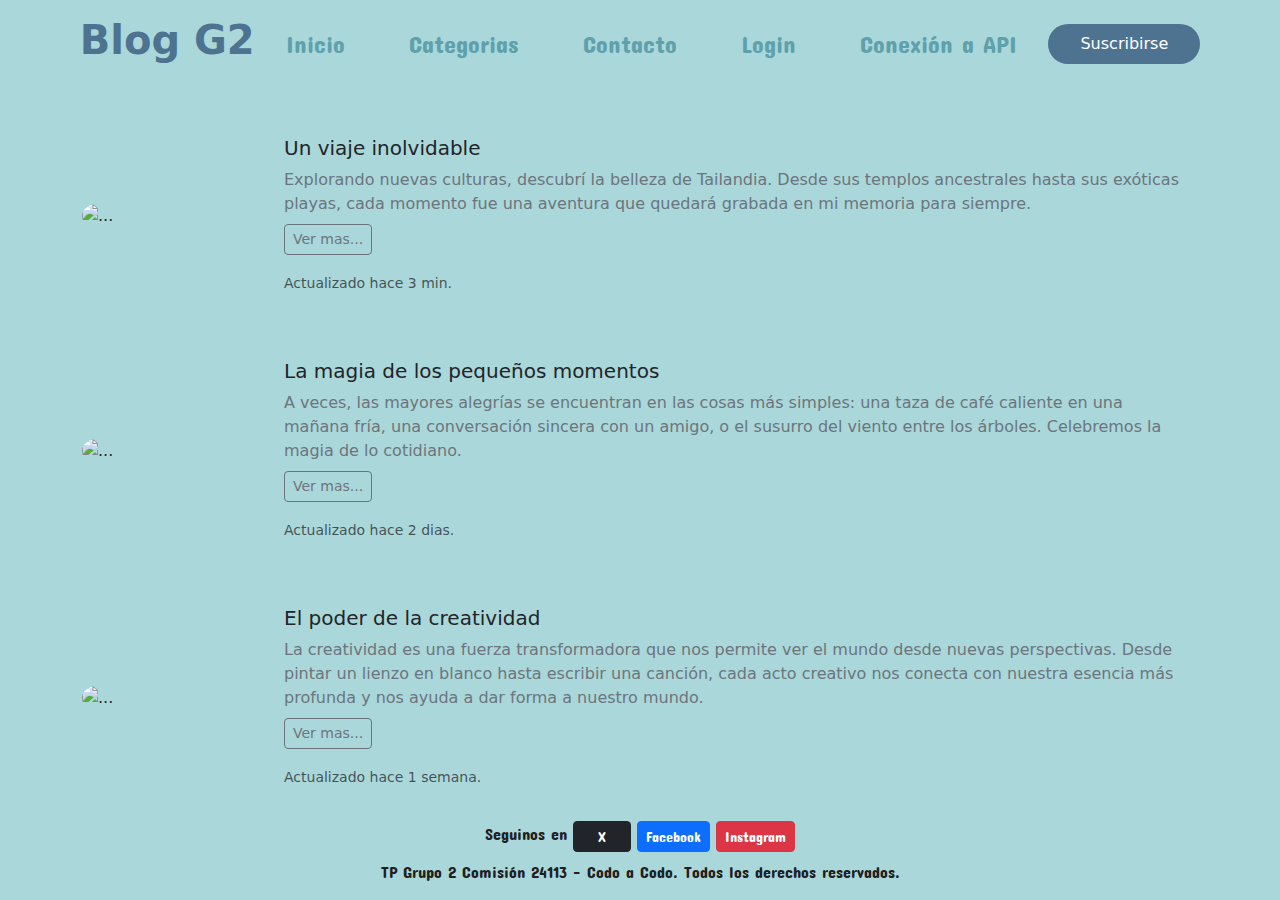
==== commit 09ddd379: "agregada conexion a api" ====
--- a/index.html
+++ b/index.html
@@ -1,196 +1,131 @@
 <!DOCTYPE html>
 <html lang="en">
-  <head>
-    <meta charset="UTF-8" />
-    <meta name="viewport" content="width=device-width, initial-scale=1.0" />
-    <link
-      href="https://cdn.jsdelivr.net/npm/bootstrap@5.3.3/dist/css/bootstrap.min.css"
-      rel="stylesheet"
-      integrity="sha384-QWTKZyjpPEjISv5WaRU9OFeRpok6YctnYmDr5pNlyT2bRjXh0JMhjY6hW+ALEwIH"
-      crossorigin="anonymous"
-    />
-    <link rel="stylesheet" href="main.css" />
-    <title>Blog G2</title>
-  </head>
 
-  <body>
-    <div class="mb-5">
-      <header>
-        <h1>Blog G2</h1>
-        <nav id="nav-desktop">
-          <ul>
-            <li><a href="./index.html">Inicio</a></li>
-            <li><a href="#">Categorias</a></li>
-            <!-- <li><a href="#">Ultimos</a></li> -->
-            <li><a href="contact.html">Contacto</a></li>
-            <li><a href="login.html">Login</a></li>
-          </ul>
-        </nav>
-        <button>Suscribirse</button>
-        <div id="hamburger-icon" onclick="toggleMobileMenu(this)">
-          <div class="bar1"></div>
-          <div class="bar2"></div>
-          <div class="bar3"></div>
-          <ul class="mobile-menu">
-            <li><a href="./index.html">Inicio</a></li>
-            <li><a href="#">Categorias</a></li>
-            <!-- <li><a href="post.html">Posts</a></li> -->
-            <!-- <li><a href="/#">Ultimos</a></li> -->
-            <li><a href="contact.html">Contacto</a></li>
-            <li><a href="login.html">Login</a></li>
-            <li><a href="/#">Suscribirse</a></li>
-          </ul>
+<head>
+  <meta charset="UTF-8" />
+  <meta name="viewport" content="width=device-width, initial-scale=1.0" />
+  <link href="https://cdn.jsdelivr.net/npm/bootstrap@5.3.3/dist/css/bootstrap.min.css" rel="stylesheet"
+    integrity="sha384-QWTKZyjpPEjISv5WaRU9OFeRpok6YctnYmDr5pNlyT2bRjXh0JMhjY6hW+ALEwIH" crossorigin="anonymous" />
+  <link rel="stylesheet" href="main.css" />
+  <title>Blog G2</title>
+</head>
+
+<body>
+  <div class="mb-5">
+    <header>
+      <h1>Blog G2</h1>
+      <nav id="nav-desktop">
+        <ul>
+          <li><a href="./index.html">Inicio</a></li>
+          <li><a href="#">Categorias</a></li>                    
+          <li><a href="contact.html">Contacto</a></li>
+          <li><a href="login.html">Login</a></li>
+          <li><a href="./api.html">Conexión a API</a></li>
+      </ul>
+  </nav>
+  <button>Suscribirse</button>
+
+  <div id="hamburger-icon" onclick="toggleMobileMenu(this)">
+      <div class="bar1"></div>
+      <div class="bar2"></div>
+      <div class="bar3"></div>
+      <ul class="mobile-menu">
+          <li><a href="./index.html">Inicio</a></li>
+          <li><a href="#">Categorias</a></li>                    
+          <li><a href="contact.html">Contacto</a></li>
+          <li><a href="login.html">Login</a></li>
+          <li><a href="./api.html">Conexión a API</a></li>
+          <li><a href="/#">Suscribirse</a></li>
+      </ul>
+      </div>
+    </header>
+  </div>
+
+  <div id="main-content" class="container d-flex flex-column gap-3 justify-content-center">
+    <div class="card bg-transparent mb-3 border border-0">
+      <div class="row g-0">
+        <div class="col-md-2 d-flex align-items-center">
+          <img src="https://picsum.photos/id/200/400/400" class="img-fluid rounded-circle" alt="..." />
         </div>
-      </header>
-    </div>
-
-    <div
-      id="main-content"
-      class="container d-flex flex-column gap-3 justify-content-center"
-    >
-      <div class="card bg-transparent mb-3 border border-0">
-        <div class="row g-0">
-          <div class="col-md-2 d-flex align-items-center">
-            <img
-              src="https://picsum.photos/id/200/400/400"
-              class="img-fluid rounded-circle"
-              alt="..."
-            />
-          </div>
-          <div class="col-md-10">
-            <div class="card-body">
-              <h5 class="card-title">Un viaje inolvidable</h5>
-              <p class="card-text text-secondary">
-                Explorando nuevas culturas, descubrí la belleza de Tailandia.
-                Desde sus templos ancestrales hasta sus exóticas playas, cada
-                momento fue una aventura que quedará grabada en mi memoria para
-                siempre.<br />
-                <a
-                  href="./post.html"
-                  class="btn btn-outline-secondary btn-sm mt-2"
-                  >Ver mas...</a
-                >
-              </p>
-              <p class="card-text">
-                <small class="text-body-secondary"
-                  >Actualizado hace 3 min.</small
-                >
-              </p>
-            </div>
+        <div class="col-md-10">
+          <div class="card-body">
+            <h5 class="card-title">Un viaje inolvidable</h5>
+            <p class="card-text text-secondary">
+              Explorando nuevas culturas, descubrí la belleza de Tailandia. Desde sus templos ancestrales hasta sus exóticas playas, cada momento fue una aventura que quedará grabada en mi memoria para siempre.<br />
+              <a href="./post.html" class="btn btn-outline-secondary btn-sm mt-2">Ver mas...</a>
+            </p>
+            <p class="card-text">
+              <small class="text-body-secondary">Actualizado hace 3 min.</small>
+            </p>
           </div>
         </div>
       </div>
+    </div>
 
-      <div class="card bg-transparent mb-3 border border-0">
-        <div class="row g-0">
-          <div class="col-md-2 d-flex align-items-center">
-            <img
-              src="https://picsum.photos/id/300/400/400"
-              class="img-fluid rounded-circle"
-              alt="..."
-            />
-          </div>
-          <div class="col-md-10">
-            <div class="card-body">
-              <h5 class="card-title">La magia de los pequeños momentos</h5>
-              <p class="card-text text-secondary">
-                A veces, las mayores alegrías se encuentran en las cosas más
-                simples: una taza de café caliente en una mañana fría, una
-                conversación sincera con un amigo, o el susurro del viento entre
-                los árboles. Celebremos la magia de lo cotidiano.<br />
-                <a
-                  href="./post.html"
-                  class="btn btn-outline-secondary btn-sm mt-2"
-                  >Ver mas...</a
-                >
-              </p>
-              <p class="card-text">
-                <small class="text-body-secondary"
-                  >Actualizado hace 2 dias.</small
-                >
-              </p>
-            </div>
+    <div class="card bg-transparent mb-3 border border-0">
+      <div class="row g-0">
+        <div class="col-md-2 d-flex align-items-center">
+          <img src="https://picsum.photos/id/300/400/400" class="img-fluid rounded-circle" alt="..." />
+        </div>
+        <div class="col-md-10">
+          <div class="card-body">
+            <h5 class="card-title">La magia de los pequeños momentos</h5>
+            <p class="card-text text-secondary">
+              A veces, las mayores alegrías se encuentran en las cosas más simples: una taza de café caliente en una mañana fría, una conversación sincera con un amigo, o el susurro del viento entre los árboles. Celebremos la magia de lo cotidiano.<br />
+              <a href="./post.html" class="btn btn-outline-secondary btn-sm mt-2">Ver mas...</a>
+            </p>
+            <p class="card-text">
+              <small class="text-body-secondary">Actualizado hace 2 dias.</small>
+            </p>
           </div>
         </div>
       </div>
+    </div>
 
-      <div class="card bg-transparent mb-3 border border-0">
-        <div class="row g-0">
-          <div class="col-md-2 d-flex align-items-center">
-            <img
-              src="https://picsum.photos/id/400/400/400"
-              class="img-fluid rounded-circle"
-              alt="..."
-            />
-          </div>
-          <div class="col-md-10">
-            <div class="card-body">
-              <h5 class="card-title">El poder de la creatividad</h5>
-              <p class="card-text text-secondary">
-                La creatividad es una fuerza transformadora que nos permite ver
-                el mundo desde nuevas perspectivas. Desde pintar un lienzo en
-                blanco hasta escribir una canción, cada acto creativo nos
-                conecta con nuestra esencia más profunda y nos ayuda a dar forma
-                a nuestro mundo.<br />
-                <a
-                  href="./post.html"
-                  class="btn btn-outline-secondary btn-sm mt-2"
-                  >Ver mas...</a
-                >
-              </p>
-              <p class="card-text">
-                <small class="text-body-secondary"
-                  >Actualizado hace 1 semana.</small
-                >
-              </p>
-            </div>
+    <div class="card bg-transparent mb-3 border border-0">
+      <div class="row g-0">
+        <div class="col-md-2 d-flex align-items-center">
+          <img src="https://picsum.photos/id/400/400/400" class="img-fluid rounded-circle" alt="..." />
+        </div>
+        <div class="col-md-10">
+          <div class="card-body">
+            <h5 class="card-title">El poder de la creatividad</h5>
+            <p class="card-text text-secondary">
+              La creatividad es una fuerza transformadora que nos permite ver el mundo desde nuevas perspectivas. Desde pintar un lienzo en blanco hasta escribir una canción, cada acto creativo nos conecta con nuestra esencia más profunda y nos ayuda a dar forma a nuestro mundo.<br />
+              <a href="./post.html" class="btn btn-outline-secondary btn-sm mt-2">Ver mas...</a>
+            </p>
+            <p class="card-text">
+              <small class="text-body-secondary">Actualizado hace 1 semana.</small>
+            </p>
           </div>
         </div>
       </div>
-      <button id="joke-btn">Click para un chiste rapido</button>
-      <p id="joke-text" class="d-flex justify-content-center"></p>
     </div>
 
-    <!-- pie de pagina -->
-    <footer
-      class="container-fluid d-flex flex-column justify-content-center gap-2"
-    >
-      <div class="row">
-        <div class="col text-center">
-          Seguinos en
-          <a
-            href="https://twitter.com/inicio"
-            target="_blank"
-            class="btn btn-dark btn-sm ps-4 pe-4"
-            >X</a
-          >
-          <a
-            href="https://facebook.com/inicio"
-            target="_blank"
-            class="btn btn-primary btn-sm"
-            >Facebook</a
-          >
-          <a
-            href="https://instagram.com/inicio"
-            target="_blank"
-            class="btn btn-danger btn-sm"
-            >Instagram</a
-          >
-        </div>
+  </div>
+
+  <!-- pie de pagina -->
+  <footer class="container-fluid d-flex flex-column justify-content-center gap-2">
+    <div class="row">
+      <div class="col text-center">
+        Seguinos en
+        <a href="https://twitter.com/inicio" target="_blank" class="btn btn-dark btn-sm ps-4 pe-4">X</a>
+        <a href="https://facebook.com/inicio" target="_blank" class="btn btn-primary btn-sm">Facebook</a>
+        <a href="https://instagram.com/inicio" target="_blank" class="btn btn-danger btn-sm">Instagram</a>
       </div>
-      <div class="row">
-        <div class="col-12 text-center">
-          TP Grupo 2 Comisión 24113 - Codo a Codo. Todos los derechos
-          reservados.
-        </div>
+    </div>
+    <div class="row">
+      <div class="col-12 text-center">
+        TP Grupo 2 Comisión 24113 - Codo a Codo. Todos los derechos
+        reservados.
       </div>
-    </footer>
+    </div>
+  </footer>
 
-    <script
-      src="https://cdn.jsdelivr.net/npm/bootstrap@5.3.3/dist/js/bootstrap.bundle.min.js"
-      integrity="sha384-YvpcrYf0tY3lHB60NNkmXc5s9fDVZLESaAA55NDzOxhy9GkcIdslK1eN7N6jIeHz"
-      crossorigin="anonymous"
-    ></script>
-    <script src="index.js"></script>
-  </body>
-</html>
+  <script src="https://cdn.jsdelivr.net/npm/bootstrap@5.3.3/dist/js/bootstrap.bundle.min.js"
+    integrity="sha384-YvpcrYf0tY3lHB60NNkmXc5s9fDVZLESaAA55NDzOxhy9GkcIdslK1eN7N6jIeHz"
+    crossorigin="anonymous"></script>
+  <script src="index.js"></script>
+</body>
+
+</html>